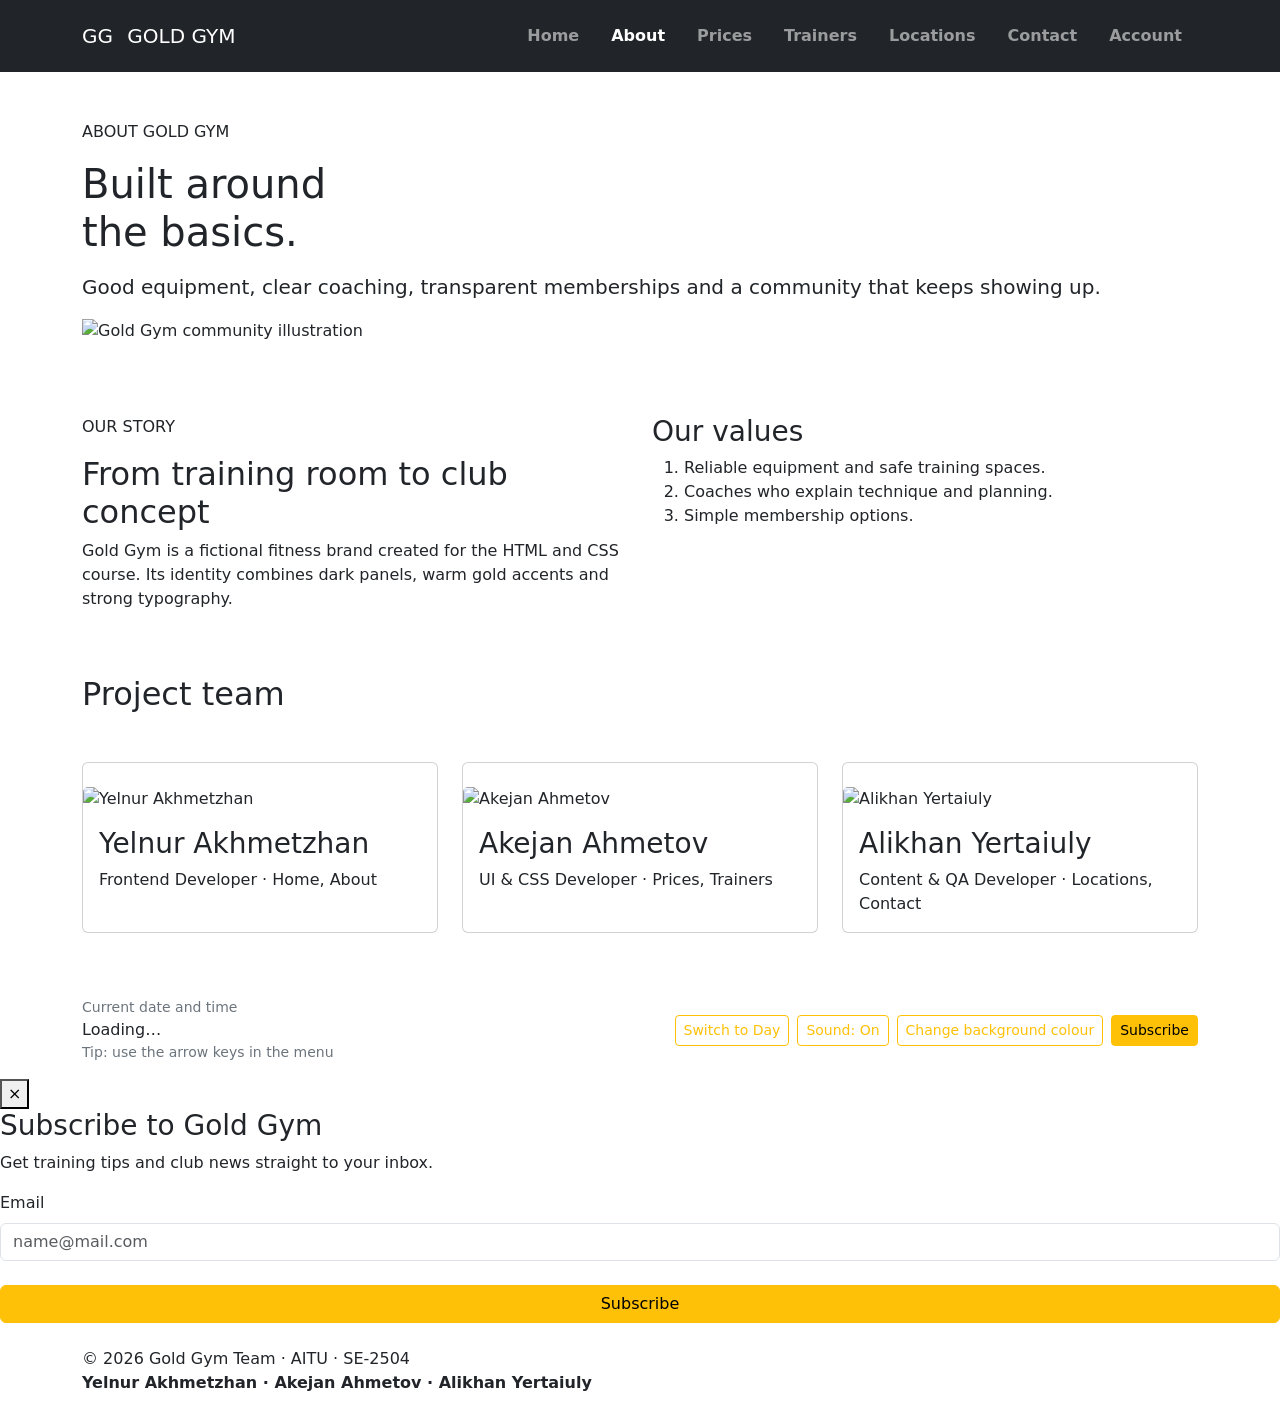
==== about.html @ 0111b14f "Initial Gold Gym website" ====
<!doctype html>
<html lang="en">
  <head>
    <!-- Team: Yelnur Akhmetzhan, Akejan Ahmetov, Alikhan Yertaiuly | SE-2504 -->
    <meta charset="UTF-8" />
    <meta name="viewport" content="width=device-width, initial-scale=1" />
    <meta name="description" content="Gold Gym student project" />
    <title>About | Gold Gym</title>
    <link
      href="https://cdn.jsdelivr.net/npm/bootstrap@5.3.3/dist/css/bootstrap.min.css"
      rel="stylesheet"
      integrity="sha384-QWTKZyjpPEjISv5WaRU9OFeRpok6YctnYmDr5pNlyT2bRjXh0JMhjY6hW+ALEwIH"
      crossorigin="anonymous"
    />
    <link rel="stylesheet" href="css/styles.css" />
  </head>
  <body>
    <header class="site-header sticky-top">
      <nav class="navbar navbar-expand-lg navbar-dark bg-dark py-3" aria-label="Primary navigation">
        <div class="container">
          <a class="navbar-brand logo" href="index.html">GG <span class="ms-2">GOLD GYM</span></a>
          <button
            class="navbar-toggler"
            type="button"
            data-bs-toggle="collapse"
            data-bs-target="#main-nav"
            aria-controls="main-nav"
            aria-expanded="false"
            aria-label="Toggle navigation"
          >
            <span class="navbar-toggler-icon"></span>
          </button>
          <div class="collapse navbar-collapse" id="main-nav">
            <ul class="navbar-nav ms-auto">
              <li class="nav-item"><a class="nav-link fw-bold px-lg-3" href="index.html">Home</a></li>
              <li class="nav-item">
                <a class="nav-link fw-bold px-lg-3 active" aria-current="page" href="about.html">About</a>
              </li>
              <li class="nav-item"><a class="nav-link fw-bold px-lg-3" href="prices.html">Prices</a></li>
              <li class="nav-item"><a class="nav-link fw-bold px-lg-3" href="trainers.html">Trainers</a></li>
              <li class="nav-item">
                <a class="nav-link fw-bold px-lg-3" href="locations.html">Locations</a>
              </li>
              <li class="nav-item"><a class="nav-link fw-bold px-lg-3" href="contact.html">Contact</a></li>
              <li class="nav-item"><a class="nav-link fw-bold px-lg-3" href="auth.html">Account</a></li>
            </ul>
          </div>
        </div>
      </nav>
    </header>
    <main>
      <section class="hero pt-5 pb-4">
        <div class="container">
          <p class="eyebrow">ABOUT GOLD GYM</p>
          <h1 class="mt-2 mb-3">Built around<br />the basics.</h1>
          <p class="lead">
            Good equipment, clear coaching, transparent memberships and a community that keeps showing up.
          </p>
          <img class="wide" src="images/community.svg" alt="Gold Gym community illustration" />
        </div>
      </section>
      <section class="container py-5">
        <div class="row g-4 align-items-start">
          <div class="col-md-6 col-lg-6">
            <p class="eyebrow">OUR STORY</p>
            <h2>From training room to club concept</h2>
            <p>
              Gold Gym is a fictional fitness brand created for the HTML and CSS course. Its identity combines
              dark panels, warm gold accents and strong typography.
            </p>
          </div>
          <div class="col-md-6 col-lg-6">
            <h3>Our values</h3>
            <ol>
              <li>Reliable equipment and safe training spaces.</li>
              <li>Coaches who explain technique and planning.</li>
              <li>Simple membership options.</li>
            </ol>
          </div>
        </div>
        <h2 class="mt-5">Project team</h2>
        <div class="row row-cols-1 row-cols-md-3 g-4 mt-lg-4">
          <div class="col">
            <article class="card gym-card h-100">
              <img src="images/yelnur.jpg" class="card-img-top round mt-4 mx-auto" alt="Yelnur Akhmetzhan" />
              <div class="card-body">
                <h3 class="card-title">Yelnur Akhmetzhan</h3>
                <p class="card-text">Frontend Developer · Home, About</p>
              </div>
            </article>
          </div>
          <div class="col">
            <article class="card gym-card h-100">
              <img src="images/akejan.jpg" class="card-img-top round mt-4 mx-auto" alt="Akejan Ahmetov" />
              <div class="card-body">
                <h3 class="card-title">Akejan Ahmetov</h3>
                <p class="card-text">UI & CSS Developer · Prices, Trainers</p>
              </div>
            </article>
          </div>
          <div class="col">
            <article class="card gym-card h-100">
              <img src="images/alikhan.jpg" class="card-img-top round mt-4 mx-auto" alt="Alikhan Yertaiuly" />
              <div class="card-body">
                <h3 class="card-title">Alikhan Yertaiuly</h3>
                <p class="card-text">Content & QA Developer · Locations, Contact</p>
              </div>
            </article>
          </div>
        </div>
      </section>
    </main>
    <section class="tools-bar py-3" aria-label="Page tools">
      <div class="container d-flex flex-wrap align-items-center justify-content-between gap-3">
        <div><span class="text-secondary small d-block">Current date and time</span><time id="datetime">Loading…</time><span class="text-secondary small d-block">Tip: use the arrow keys in the menu</span></div>
        <div class="d-flex flex-wrap gap-2">
          <button class="btn btn-outline-warning btn-sm" id="theme-btn" type="button" aria-pressed="false">Switch to Day</button>
          <button class="btn btn-outline-warning btn-sm" id="sound-btn" type="button" aria-pressed="true">Sound: On</button>
          <button class="btn btn-outline-warning btn-sm" id="bg-color-btn" type="button">Change background colour</button>
          <button class="btn btn-warning btn-sm" type="button" data-open-popup>Subscribe</button>
        </div>
      </div>
    </section>
    <div class="popup-overlay" id="subscribe-popup" aria-hidden="true" role="dialog" aria-modal="true" aria-labelledby="popup-title">
      <div class="popup-box">
        <button class="popup-close" type="button" aria-label="Close popup">&times;</button>
        <h2 class="h3" id="popup-title">Subscribe to Gold Gym</h2>
        <p>Get training tips and club news straight to your inbox.</p>
        <form novalidate>
          <label class="form-label" for="popup-email">Email</label>
          <input class="form-control" id="popup-email" type="text" placeholder="name@mail.com" />
          <p id="popup-status" class="mt-2 mb-0" role="status"></p>
          <button class="btn btn-warning w-100 mt-3" type="submit">Subscribe</button>
        </form>
      </div>
    </div>
    <footer class="py-4">
      <div class="container">
        © 2026 Gold Gym Team · AITU · SE-2504<br /><strong
          >Yelnur Akhmetzhan · Akejan Ahmetov · Alikhan Yertaiuly</strong
        >
      </div>
    </footer>
    <script
      src="https://cdn.jsdelivr.net/npm/bootstrap@5.3.3/dist/js/bootstrap.bundle.min.js"
      integrity="sha384-YvpcrYf0tY3lHB60NNkmXc5s9fDVZLESaAA55NDzOxhy9GkcIdslK1eN7N6jIeHz"
      crossorigin="anonymous"
    ></script>
    <script src="js/sound.js"></script>
    <script src="js/validation.js"></script>
    <script src="js/accordion.js"></script>
    <script src="js/popup.js"></script>
    <script src="js/background.js"></script>
    <script src="js/datetime.js"></script>
    <script src="js/theme.js"></script>
    <script src="js/keyboard-nav.js"></script>
    <script src="js/vendor/jquery-3.7.1.min.js"></script>
    <script src="js/jq-core.js"></script>
    <script src="js/jq-about.js"></script>
  </body>
</html>
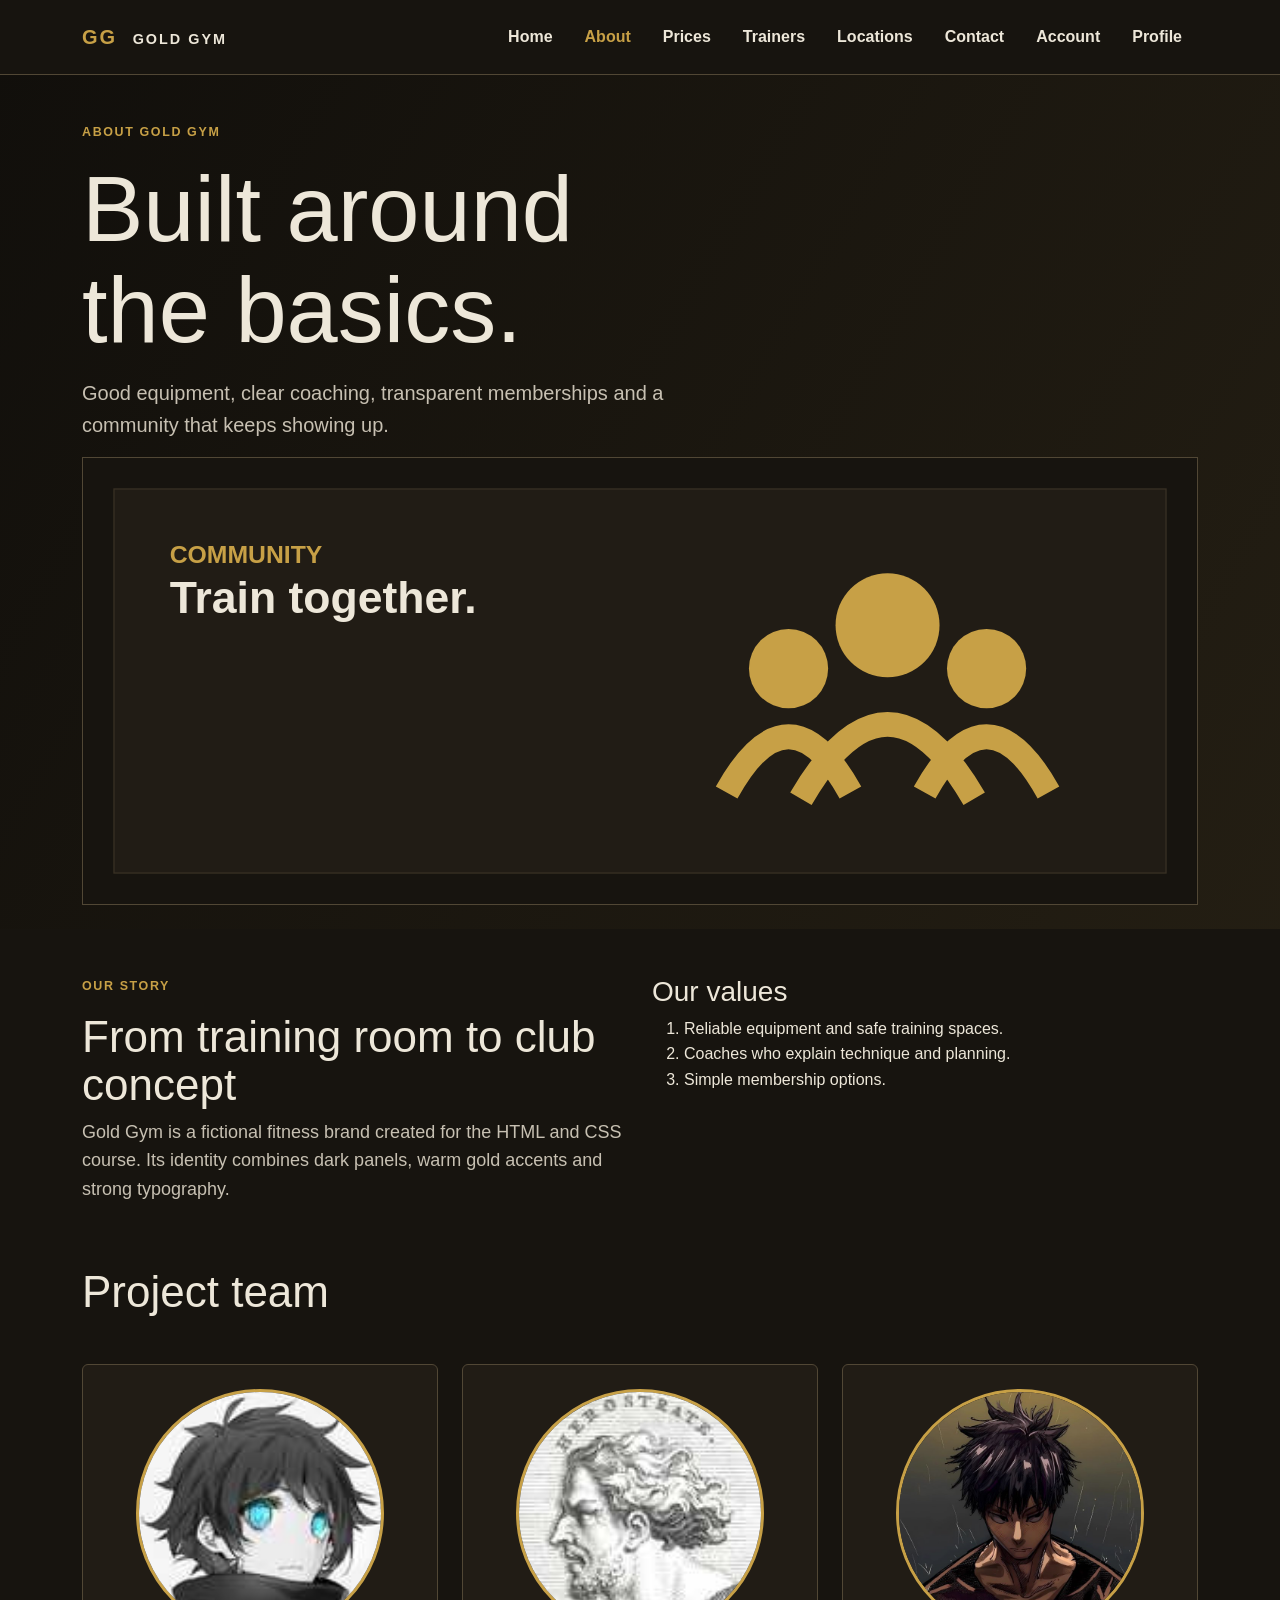
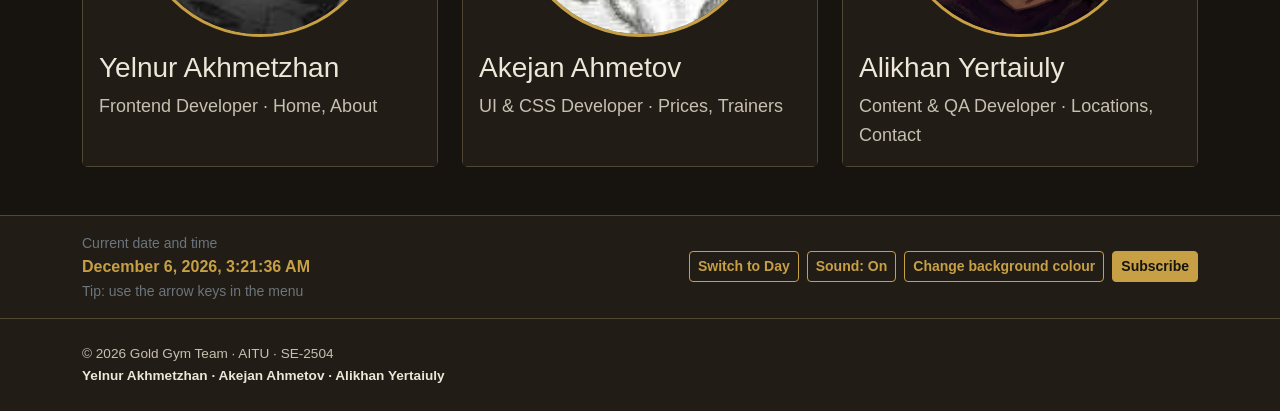
==== commit 166e363b: "Add profile link to navigation" ====
--- a/about.html
+++ b/about.html
@@ -43,6 +43,7 @@
               </li>
               <li class="nav-item"><a class="nav-link fw-bold px-lg-3" href="contact.html">Contact</a></li>
               <li class="nav-item"><a class="nav-link fw-bold px-lg-3" href="auth.html">Account</a></li>
+              <li class="nav-item"><a class="nav-link fw-bold px-lg-3" href="profile.html">Profile</a></li>
             </ul>
           </div>
         </div>
@@ -159,4 +160,3 @@
     <script src="js/jq-about.js"></script>
   </body>
 </html>
-
--- a/css/styles.css
+++ b/css/styles.css
@@ -0,0 +1,902 @@
+/* Gold Gym - Midterm. Bootstrap is themed through its own CSS variables; spacing uses Bootstrap utilities, only the pure-CSS card group (Task 2) keeps its own spacing. */
+:root {
+  --bs-dark-rgb: 23, 20, 15;
+  --bs-link-color-rgb: 237, 231, 217;
+  --bs-link-hover-color-rgb: 199, 160, 70;
+  --bg: #17140f;
+  --panel: #211c15;
+  --gold: #c7a046;
+  --cream: #ede7d9;
+  --muted: #c7c0b2;
+  --line: #514735;
+}
+body {
+  background: var(--bg);
+  color: var(--cream);
+  font-family: Arial, Helvetica, sans-serif;
+  line-height: 1.6;
+}
+h1,
+h2,
+h3,
+.h3 {
+  line-height: 1.1;
+}
+h1 {
+  font-size: 3rem;
+}
+h2 {
+  font-size: 1.75rem;
+}
+h3,
+.h3 {
+  font-size: 1.35rem;
+}
+p {
+  color: var(--muted);
+  font-size: 1rem;
+}
+.site-header {
+  background: #17140ff2;
+  border-bottom: 1px solid var(--line);
+}
+.logo {
+  color: var(--gold);
+  font-weight: 900;
+  letter-spacing: 2px;
+}
+.logo span {
+  color: var(--cream);
+  font-size: 0.9rem;
+}
+.navbar .nav-link {
+  color: var(--cream);
+}
+.navbar .nav-link.active,
+.navbar .nav-link:hover {
+  color: var(--gold);
+}
+.hero {
+  background: linear-gradient(120deg, #17140f, #241e14);
+}
+.eyebrow {
+  color: var(--gold);
+  font-size: 0.78rem;
+  font-weight: 800;
+  letter-spacing: 0.13em;
+}
+.lead {
+  max-width: 42rem;
+}
+.wide {
+  width: 100%;
+  border: 1px solid var(--line);
+  display: block;
+}
+.stats {
+  border-left: 1px solid var(--line);
+}
+.stats b {
+  display: block;
+  color: var(--gold);
+  font-size: 2.25rem;
+}
+.stats em {
+  display: block;
+  color: var(--muted);
+  font-size: 0.72rem;
+  font-style: normal;
+  letter-spacing: 0.1em;
+  text-transform: uppercase;
+}
+.btn-warning {
+  --bs-btn-bg: #c7a046;
+  --bs-btn-border-color: #c7a046;
+  --bs-btn-color: #17140f;
+  --bs-btn-hover-bg: #dfbd6b;
+  --bs-btn-hover-border-color: #dfbd6b;
+  --bs-btn-hover-color: #17140f;
+  --bs-btn-active-bg: #dfbd6b;
+  --bs-btn-active-border-color: #dfbd6b;
+  --bs-btn-active-color: #17140f;
+  font-weight: 800;
+}
+.btn-outline-warning {
+  --bs-btn-color: #c7a046;
+  --bs-btn-border-color: #c7a046;
+  --bs-btn-hover-bg: #c7a046;
+  --bs-btn-hover-border-color: #c7a046;
+  --bs-btn-hover-color: #17140f;
+  --bs-btn-active-bg: #c7a046;
+  --bs-btn-active-border-color: #c7a046;
+  --bs-btn-active-color: #17140f;
+  font-weight: 800;
+}
+.responsive-card-group {
+  display: grid;
+  grid-template-columns: 1fr;
+  gap: 1.4rem;
+  margin-top: 2rem;
+}
+.responsive-card-group article,
+.gym-card,
+.location-panel,
+.contact-form {
+  background: var(--panel);
+  border: 1px solid var(--line);
+}
+.responsive-card-group article {
+  padding: 1.5rem;
+  display: flex;
+  flex-direction: column;
+}
+.responsive-card-group img {
+  width: 100%;
+  margin-bottom: 1rem;
+}
+.gym-card {
+  color: var(--cream);
+}
+.gym-card .card-body {
+  background: var(--panel);
+}
+.gym-card .card-text {
+  color: var(--muted);
+}
+.round {
+  aspect-ratio: 1;
+  object-fit: cover;
+  border-radius: 50%;
+  border: 3px solid var(--gold);
+  width: 70%;
+}
+.table-dark {
+  --bs-table-bg: var(--panel);
+  --bs-table-border-color: var(--line);
+  --bs-table-color: var(--cream);
+}
+.table th {
+  color: var(--gold);
+}
+.carousel {
+  border: 1px solid var(--line);
+  background: var(--panel);
+}
+.carousel-image {
+  height: min(60vw, 520px);
+  object-fit: contain;
+  background: var(--bg);
+}
+.contact-form .form-control,
+.contact-form .form-select,
+.contact-form .input-group-text {
+  background: #17140f;
+  border-color: var(--line);
+  color: var(--cream);
+}
+.contact-form .form-control:focus,
+.contact-form .form-select:focus {
+  border-color: var(--gold);
+  box-shadow: 0 0 0 0.2rem rgba(199, 160, 70, 0.25);
+}
+footer {
+  background: var(--panel);
+  border-top: 1px solid var(--line);
+  color: var(--muted);
+  font-size: 0.85rem;
+}
+footer strong {
+  color: var(--cream);
+}
+@media (min-width: 576px) {
+  h1 {
+    font-size: 4rem;
+  }
+  h2 {
+    font-size: 2.25rem;
+  }
+  h3,
+  .h3 {
+    font-size: 1.5rem;
+  }
+  p {
+    font-size: 1.05rem;
+  }
+  .responsive-card-group {
+    grid-template-columns: repeat(2, minmax(0, 1fr));
+  }
+}
+@media (min-width: 992px) {
+  h1 {
+    font-size: 5.75rem;
+  }
+  h2 {
+    font-size: 2.75rem;
+  }
+  h3,
+  .h3 {
+    font-size: 1.75rem;
+  }
+  p {
+    font-size: 1.125rem;
+  }
+  .responsive-card-group {
+    grid-template-columns: repeat(3, minmax(0, 1fr));
+  }
+}
+@media (max-width: 991.98px) {
+  .stats {
+    border-left: 0;
+    border-top: 1px solid var(--line);
+  }
+}
+
+/* ===== Assignment 4: JavaScript components ===== */
+body {
+  transition: background-color 0.6s ease;
+}
+.hero {
+  background: linear-gradient(120deg, rgba(0, 0, 0, 0.25), rgba(199, 160, 70, 0.07));
+}
+/* tools bar (Task 3, 4, 5) */
+.tools-bar {
+  background: var(--panel);
+  border-top: 1px solid var(--line);
+}
+.tools-bar time {
+  color: var(--gold);
+  font-weight: 700;
+  font-variant-numeric: tabular-nums;
+}
+/* Task 1: validation messages */
+.contact-form .invalid-feedback,
+.contact-form .error-text {
+  display: block;
+  min-height: 1.25rem;
+  color: #ff8a80;
+  font-size: 0.85rem;
+}
+.error-text {
+  min-height: 1.25rem;
+  color: #ff8a80;
+  font-size: 0.85rem;
+}
+.contact-form .form-control.is-invalid,
+.contact-form .form-check-input.is-invalid {
+  border-color: #ff8a80;
+}
+.contact-form .form-control.is-valid {
+  border-color: #63c174;
+}
+/* Task 2: accordion */
+.accordion-item-gg {
+  background: var(--panel);
+  border: 1px solid var(--line);
+  margin-bottom: 0.75rem;
+}
+.accordion-question {
+  width: 100%;
+  display: flex;
+  justify-content: space-between;
+  align-items: center;
+  gap: 1rem;
+  padding: 1rem 1.25rem;
+  background: transparent;
+  border: 0;
+  color: var(--cream);
+  font-size: 1.1rem;
+  font-weight: 700;
+  text-align: left;
+}
+.accordion-question:hover,
+.accordion-item-gg.open .accordion-question {
+  color: var(--gold);
+}
+.accordion-question .icon {
+  font-size: 1.5rem;
+  line-height: 1;
+  transition: transform 0.35s ease;
+}
+.accordion-item-gg.open .icon {
+  transform: rotate(45deg);
+}
+.accordion-answer {
+  max-height: 0;
+  overflow: hidden;
+  transition: max-height 0.4s ease;
+}
+.accordion-answer p {
+  margin: 0;
+  padding: 0 1.25rem 1.1rem;
+}
+/* Task 3: popup */
+.popup-overlay {
+  position: fixed;
+  inset: 0;
+  z-index: 2000;
+  display: flex;
+  align-items: center;
+  justify-content: center;
+  padding: 1rem;
+  background: rgba(0, 0, 0, 0.75);
+  opacity: 0;
+  visibility: hidden;
+  transition: opacity 0.25s ease, visibility 0.25s;
+}
+.popup-overlay.show {
+  opacity: 1;
+  visibility: visible;
+}
+.popup-box {
+  position: relative;
+  width: 100%;
+  max-width: 440px;
+  padding: 2rem;
+  background: var(--panel);
+  border: 1px solid var(--gold);
+  transform: translateY(20px);
+  transition: transform 0.25s ease;
+}
+.popup-overlay.show .popup-box {
+  transform: translateY(0);
+}
+.popup-close {
+  position: absolute;
+  top: 0.5rem;
+  right: 0.75rem;
+  background: none;
+  border: 0;
+  color: var(--cream);
+  font-size: 2rem;
+  line-height: 1;
+}
+.popup-close:hover {
+  color: var(--gold);
+}
+.popup-box .form-control {
+  background: #17140f;
+  border-color: var(--line);
+  color: var(--cream);
+}
+body.popup-open {
+  overflow: hidden;
+}
+
+/* ===== Assignment 5: interactive components ===== */
+
+/* ----- Day theme: only the CSS variables change ----- */
+body.theme-day {
+  --bg: #f7f2e6;
+  --panel: #fffaf0;
+  --gold: #8a6a1c;
+  --cream: #2a2418;
+  --muted: #554d3c;
+  --line: #d6c9aa;
+  --bs-link-color-rgb: 138, 106, 28;
+  --bs-link-hover-color-rgb: 90, 68, 10;
+  background-color: var(--bg) !important; /* wins over the colour set by background.js */
+}
+body.theme-day .site-header {
+  background: #17140ff2;
+}
+body.theme-day .logo,
+body.theme-day .navbar .nav-link.active,
+body.theme-day .navbar .nav-link:hover {
+  color: #c7a046;
+}
+body.theme-day .logo span,
+body.theme-day .navbar .nav-link {
+  color: #ede7d9;
+}
+body.theme-day .hero {
+  background: linear-gradient(120deg, #fffaf0, #efe4c7);
+}
+body.theme-day .contact-form .form-control,
+body.theme-day .contact-form .form-select,
+body.theme-day .contact-form .input-group-text,
+body.theme-day .popup-box .form-control,
+body.theme-day .panel-box .form-control,
+body.theme-day .panel-box .form-select {
+  background: #ffffff;
+  color: var(--cream);
+}
+body.theme-day .table-dark {
+  --bs-table-bg: var(--panel);
+  --bs-table-color: var(--cream);
+}
+body.theme-day .text-secondary {
+  color: #5b5444 !important;
+}
+body.theme-day .btn-outline-warning {
+  --bs-btn-color: #6e5314;
+  --bs-btn-border-color: #8a6a1c;
+}
+body.theme-day .btn-outline-warning:hover,
+body.theme-day .btn-outline-warning.active {
+  --bs-btn-hover-color: #17140f;
+}
+body.theme-day .btn-outline-light {
+  --bs-btn-color: #2a2418;
+  --bs-btn-border-color: #2a2418;
+  --bs-btn-hover-bg: #2a2418;
+  --bs-btn-hover-color: #fffaf0;
+}
+body.theme-day .form-check-input:not(:checked) {
+  background-color: #fff;
+  border-color: #8a6a1c;
+}
+.navbar .nav-link:focus-visible,
+.star:focus-visible,
+.btn:focus-visible {
+  outline: 2px solid #c7a046;
+  outline-offset: 2px;
+}
+.site-header,
+.tools-bar,
+footer,
+.gym-card,
+.panel-box,
+.accordion-item-gg,
+.popup-box {
+  transition: background-color 0.5s ease, border-color 0.5s ease, color 0.5s ease;
+}
+
+/* ----- shared panel ----- */
+.panel-box {
+  background: var(--panel);
+  border: 1px solid var(--line);
+  padding: 1.5rem;
+  height: 100%;
+}
+.panel-box .form-control,
+.panel-box .form-select {
+  background: #17140f;
+  border-color: var(--line);
+  color: var(--cream);
+}
+.panel-box .form-control:focus,
+.panel-box .form-select:focus {
+  border-color: var(--gold);
+  box-shadow: 0 0 0 0.2rem rgba(199, 160, 70, 0.25);
+}
+.interactive-form .form-control {
+  max-width: 22rem;
+  background: var(--panel);
+  border-color: var(--line);
+  color: var(--cream);
+}
+
+/* ----- greeting ----- */
+#greeting.flash {
+  animation: flash-in 0.7s ease;
+}
+@keyframes flash-in {
+  0% {
+    opacity: 0;
+    transform: translateY(14px);
+    color: #c7a046;
+  }
+  100% {
+    opacity: 1;
+    transform: translateY(0);
+  }
+}
+
+/* ----- workout planner ----- */
+.progress-gg {
+  height: 0.9rem;
+  background: rgba(127, 127, 127, 0.25);
+  border-radius: 0;
+}
+.progress-gg .progress-bar {
+  width: 0;
+  background: #c7a046;
+  transition: width 0.5s ease, background-color 0.5s ease;
+}
+.progress-gg .progress-bar.complete {
+  background: #63c174;
+}
+.exercise-list {
+  list-style: none;
+  padding: 0;
+  margin: 0;
+}
+.exercise-item {
+  display: flex;
+  align-items: center;
+  gap: 0.9rem;
+  padding: 0.8rem 0.9rem;
+  margin-bottom: 0.5rem;
+  border: 1px solid var(--line);
+  animation: slide-up 0.45s ease both;
+  transition: background-color 0.3s ease, opacity 0.3s ease, transform 0.3s ease;
+}
+.exercise-item input {
+  width: 1.4rem;
+  height: 1.4rem;
+  flex: none;
+  margin: 0;
+  cursor: pointer;
+}
+.exercise-item label {
+  flex: 1;
+  cursor: pointer;
+}
+.exercise-item strong,
+.exercise-item span {
+  display: block;
+}
+.exercise-item span {
+  color: var(--muted);
+  font-size: 0.9rem;
+}
+.exercise-item.done {
+  background: rgba(99, 193, 116, 0.14);
+  opacity: 0.75;
+  transform: translateX(6px);
+}
+.exercise-item.done strong {
+  text-decoration: line-through;
+}
+@keyframes slide-up {
+  from {
+    opacity: 0;
+    transform: translateY(12px);
+  }
+  to {
+    opacity: 1;
+    transform: translateY(0);
+  }
+}
+
+/* ----- BMI ----- */
+.bmi-value {
+  color: var(--gold);
+  font-size: 3rem;
+  font-weight: 800;
+  line-height: 1;
+}
+.bmi-bar {
+  position: relative;
+  height: 0.8rem;
+  background: linear-gradient(90deg, #5aa9e6 0%, #63c174 28%, #e0b341 60%, #e5604d 100%);
+}
+.bmi-marker {
+  position: absolute;
+  top: -0.35rem;
+  left: 0;
+  width: 0.25rem;
+  height: 1.5rem;
+  background: var(--cream);
+  border: 1px solid var(--bg);
+  opacity: 0;
+  transform: translateX(-50%);
+  transition: left 0.8s cubic-bezier(0.3, 1.4, 0.5, 1), opacity 0.3s ease;
+}
+
+/* ----- trainers ----- */
+.trainer-col.pop-in {
+  animation: pop-in 0.45s ease both;
+}
+@keyframes pop-in {
+  from {
+    opacity: 0;
+    transform: scale(0.92);
+  }
+  to {
+    opacity: 1;
+    transform: scale(1);
+  }
+}
+.rating {
+  display: flex;
+  gap: 0.2rem;
+}
+.star {
+  background: none;
+  border: 0;
+  padding: 0;
+  font-size: 2rem;
+  line-height: 1;
+  color: #8d8472;
+  cursor: pointer;
+  transition: color 0.2s ease, transform 0.2s ease;
+}
+.star.hover {
+  color: #e8c978;
+  transform: scale(1.12);
+}
+.star.active {
+  color: #f2b705;
+}
+body.theme-day .star {
+  color: #b5ab94;
+}
+body.theme-day .star.active {
+  color: #d99a00;
+}
+.star.bounce {
+  animation: star-bounce 0.5s ease;
+}
+@keyframes star-bounce {
+  0% {
+    transform: scale(1);
+  }
+  40% {
+    transform: scale(1.6) rotate(18deg);
+  }
+  100% {
+    transform: scale(1);
+  }
+}
+
+/* ----- multi-step membership form ----- */
+.join-form {
+  max-width: 46rem;
+}
+.step-dots {
+  display: flex;
+  justify-content: space-between;
+  list-style: none;
+  padding: 0;
+  margin: 0 0 0.75rem;
+  font-size: 0.85rem;
+  font-weight: 700;
+  color: var(--muted);
+}
+.step-dots li.current {
+  color: var(--gold);
+}
+.step-dots li.done {
+  color: #63c174;
+}
+.step-bar {
+  height: 0.4rem;
+  background: rgba(127, 127, 127, 0.25);
+  margin-bottom: 1.5rem;
+}
+.step-bar div {
+  height: 100%;
+  width: 25%;
+  background: #c7a046;
+  transition: width 0.4s ease;
+}
+.join-step {
+  border: 0;
+  padding: 0;
+  margin: 0 0 1rem;
+  min-width: 0;
+}
+.join-step.slide-in {
+  animation: slide-in 0.4s ease;
+}
+@keyframes slide-in {
+  from {
+    opacity: 0;
+    transform: translateX(24px);
+  }
+  to {
+    opacity: 1;
+    transform: translateX(0);
+  }
+}
+.plan-options {
+  display: grid;
+  gap: 0.6rem;
+}
+.plan-option {
+  display: flex;
+  gap: 0.8rem;
+  align-items: flex-start;
+  padding: 0.9rem 1rem;
+  border: 1px solid var(--line);
+  cursor: pointer;
+  transition: border-color 0.2s ease, transform 0.2s ease;
+}
+.plan-option:hover,
+.plan-option:has(input:checked) {
+  border-color: #c7a046;
+  transform: translateX(4px);
+}
+.plan-option input {
+  margin-top: 0.35rem;
+  accent-color: #c7a046;
+}
+.plan-option small {
+  display: block;
+  color: var(--muted);
+}
+.join-summary {
+  display: grid;
+  grid-template-columns: max-content 1fr;
+  gap: 0.4rem 1.5rem;
+  margin: 0;
+}
+.join-summary dt {
+  color: var(--gold);
+}
+.join-summary dd {
+  margin: 0;
+  overflow-wrap: anywhere;
+}
+.live-price {
+  color: var(--gold);
+  font-weight: 800;
+}
+@media (prefers-reduced-motion: reduce) {
+  *,
+  *::before,
+  *::after {
+    animation-duration: 0.01ms !important;
+    transition-duration: 0.01ms !important;
+  }
+}
+
+/* gold form controls */
+.form-check-input:checked {
+  background-color: #c7a046;
+  border-color: #c7a046;
+}
+.form-check-input:focus {
+  border-color: #c7a046;
+  box-shadow: 0 0 0 0.2rem rgba(199, 160, 70, 0.25);
+}
+#step-error {
+  color: #ff8a80;
+  min-height: 1.5rem;
+}
+body.theme-day #step-error {
+  color: #b3261e;
+}
+
+/* ===== Assignment 6: jQuery features ===== */
+
+/* Task 1: reading progress bar and back-to-top button */
+#read-progress {
+  position: fixed;
+  top: 0;
+  left: 0;
+  width: 0;
+  height: 3px;
+  background: #c7a046;
+  z-index: 2000;
+  pointer-events: none;
+}
+#to-top {
+  position: fixed;
+  right: 1.25rem;
+  bottom: 1.25rem;
+  width: 2.75rem;
+  height: 2.75rem;
+  border: 0;
+  border-radius: 50%;
+  background: #c7a046;
+  color: #17140f;
+  font-size: 1.4rem;
+  font-weight: 700;
+  line-height: 1;
+  cursor: pointer;
+  z-index: 1500;
+  box-shadow: 0 4px 14px rgba(0, 0, 0, 0.35);
+}
+#to-top:hover,
+#to-top:focus-visible {
+  background: #e0b85a;
+  outline: 3px solid rgba(199, 160, 70, 0.45);
+  outline-offset: 2px;
+}
+
+/* Task 2: toast notifications */
+#toast-box {
+  position: fixed;
+  left: 1.25rem;
+  bottom: 1.25rem;
+  display: flex;
+  flex-direction: column;
+  gap: 0.5rem;
+  max-width: min(22rem, calc(100vw - 2.5rem));
+  z-index: 1600;
+  pointer-events: none;
+}
+.gg-toast {
+  padding: 0.7rem 1rem;
+  border-radius: 0.5rem;
+  border: 1px solid var(--gold);
+  background: var(--panel);
+  color: var(--cream);
+  font-size: 0.95rem;
+  box-shadow: 0 6px 18px rgba(0, 0, 0, 0.35);
+}
+
+/* Task 3: counters keep their width while the numbers change */
+.stats .count {
+  font-variant-numeric: tabular-nums;
+}
+
+/* Task 4: coach search */
+.coach-search {
+  max-width: 34rem;
+}
+.is-search-hidden {
+  display: none !important;
+}
+.trainer-col mark {
+  background: #c7a046;
+  color: #17140f;
+  padding: 0 0.15em;
+  border-radius: 0.2em;
+}
+#no-coaches {
+  color: var(--gold);
+  font-weight: 700;
+}
+.coach-search .form-control {
+  background: #17140f;
+  border-color: var(--line);
+  color: var(--cream);
+}
+.coach-search .form-control:focus {
+  border-color: var(--gold);
+  box-shadow: 0 0 0 0.2rem rgba(199, 160, 70, 0.25);
+}
+.coach-search .form-control::placeholder {
+  color: var(--muted);
+  opacity: 0.8;
+}
+body.theme-day .coach-search .form-control {
+  background: #ffffff;
+  color: var(--cream);
+}
+
+/* Task 5: coach details */
+.trainer-more {
+  margin: 0 0 0.75rem;
+  padding: 0.75rem 1rem;
+  border-left: 3px solid var(--gold);
+  background: rgba(199, 160, 70, 0.08);
+  font-size: 0.92rem;
+  color: var(--muted);
+}
+.trainer-more strong {
+  color: var(--gold);
+}
+
+/* Tasks 6-7: price switch and clickable plan rows */
+.plan-row {
+  cursor: pointer;
+}
+.plan-row.row-hover > * {
+  background-color: rgba(199, 160, 70, 0.14) !important;
+}
+.plan-row.row-selected > * {
+  box-shadow: inset 0 2px 0 #c7a046, inset 0 -2px 0 #c7a046;
+  background-color: rgba(199, 160, 70, 0.22) !important;
+}
+.plan-row:focus-visible {
+  outline: 3px solid rgba(199, 160, 70, 0.7);
+  outline-offset: -3px;
+}
+.price-cell {
+  font-variant-numeric: tabular-nums;
+}
+
+/* Task 9: contact form helpers */
+.char-counter {
+  margin-top: 0.25rem;
+  font-size: 0.85rem;
+  color: var(--muted);
+  text-align: right;
+}
+.char-counter.near-limit {
+  color: #e0b85a;
+}
+.char-counter.at-limit {
+  color: #ff8a80;
+  font-weight: 700;
+}
+body.theme-day .char-counter.near-limit {
+  color: #7a5a00;
+}
+body.theme-day .char-counter.at-limit {
+  color: #b3261e;
+}
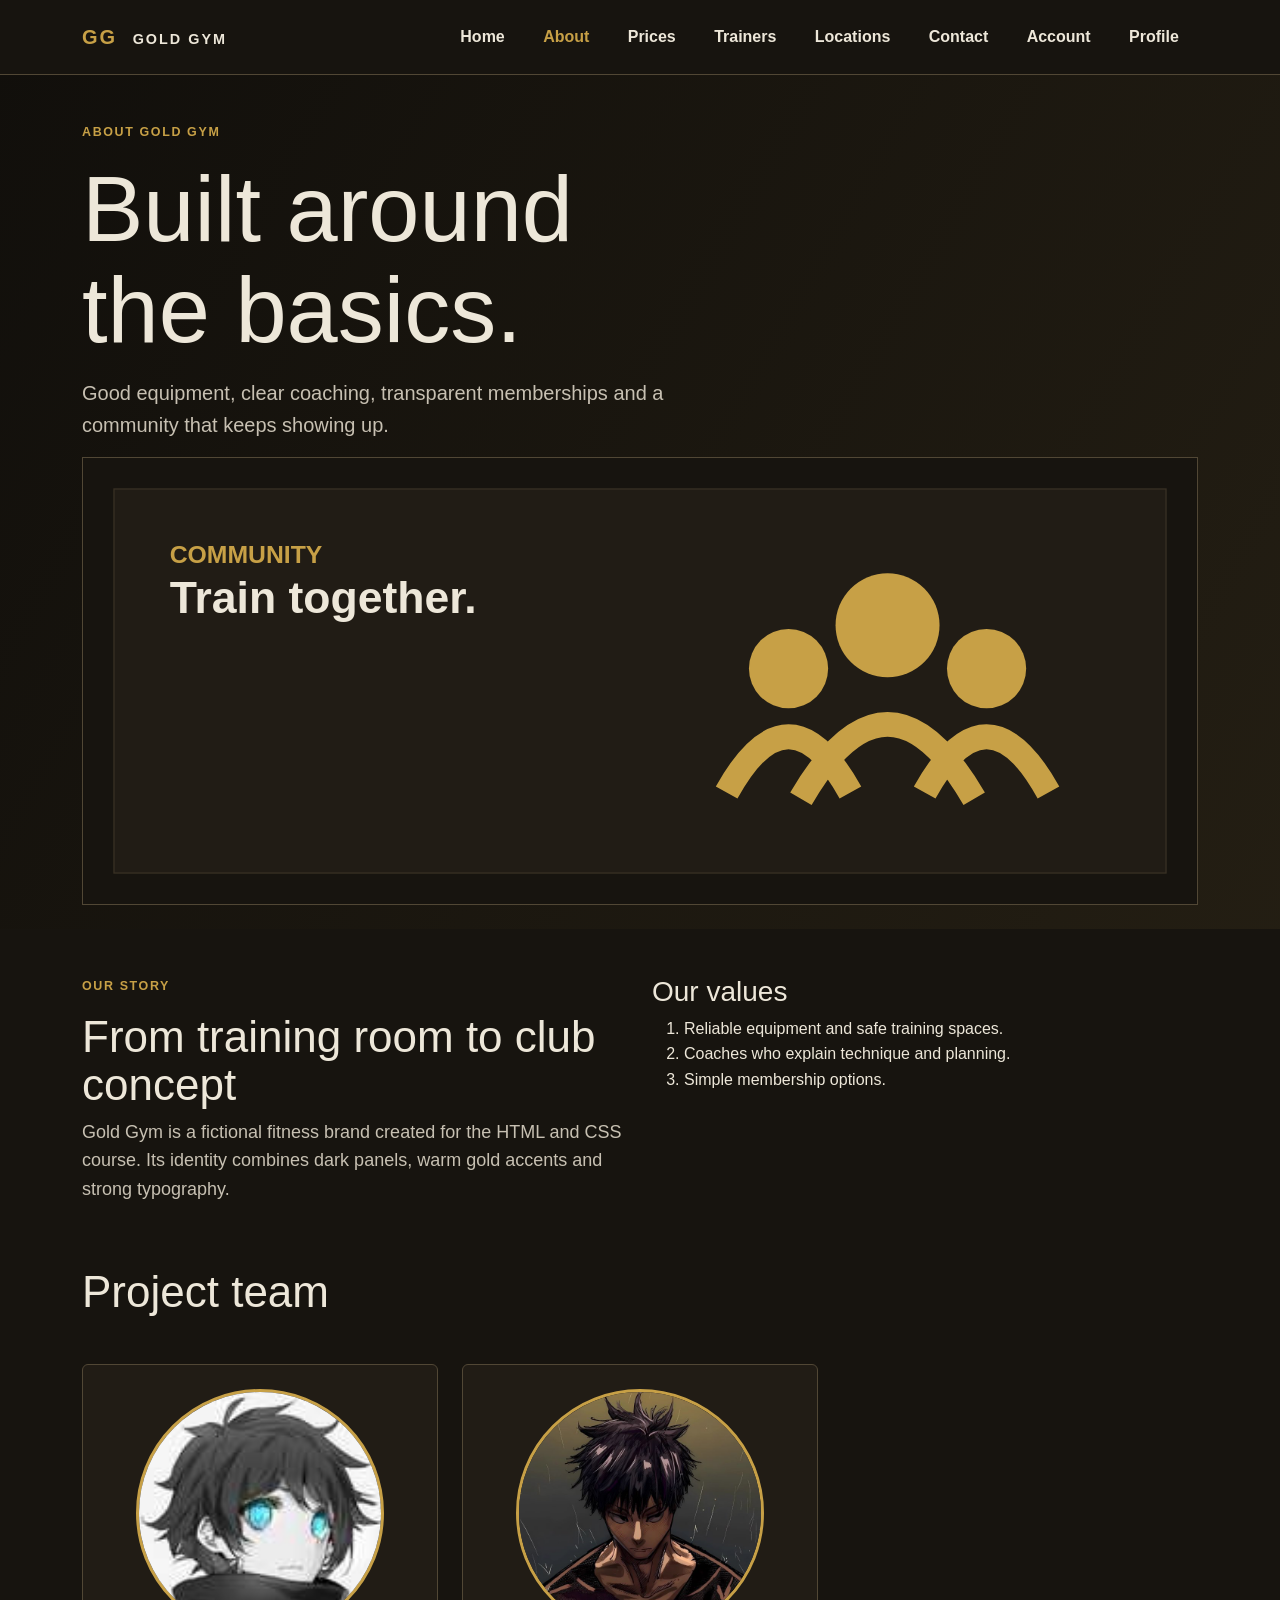
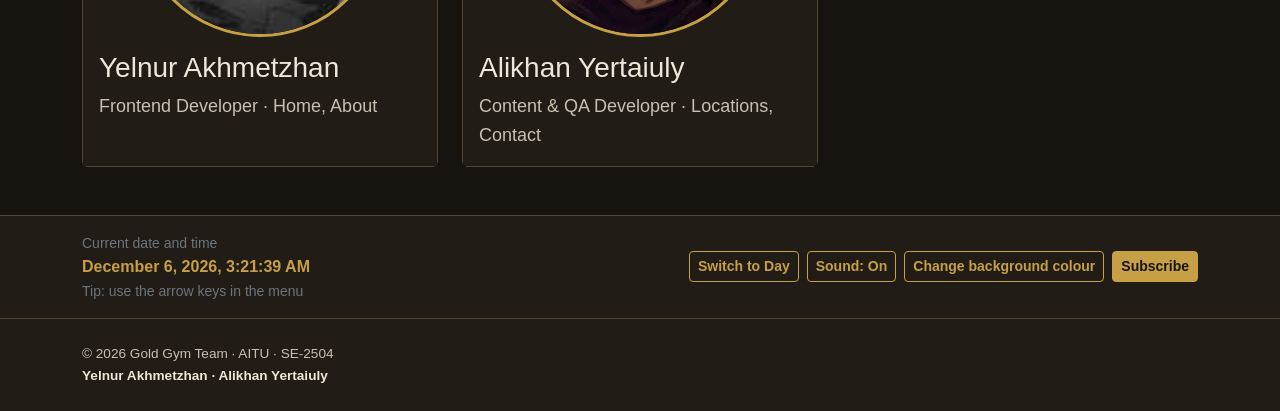
==== commit cf68d47d: "Remove inactive team member from project" ====
--- a/about.html
+++ b/about.html
@@ -1,7 +1,7 @@
 <!doctype html>
 <html lang="en">
   <head>
-    <!-- Team: Yelnur Akhmetzhan, Akejan Ahmetov, Alikhan Yertaiuly | SE-2504 -->
+    <!-- Team: Yelnur Akhmetzhan and Alikhan Yertaiuly | SE-2504 -->
     <meta charset="UTF-8" />
     <meta name="viewport" content="width=device-width, initial-scale=1" />
     <meta name="description" content="Gold Gym student project" />
@@ -92,15 +92,6 @@
           </div>
           <div class="col">
             <article class="card gym-card h-100">
-              <img src="images/akejan.jpg" class="card-img-top round mt-4 mx-auto" alt="Akejan Ahmetov" />
-              <div class="card-body">
-                <h3 class="card-title">Akejan Ahmetov</h3>
-                <p class="card-text">UI & CSS Developer · Prices, Trainers</p>
-              </div>
-            </article>
-          </div>
-          <div class="col">
-            <article class="card gym-card h-100">
               <img src="images/alikhan.jpg" class="card-img-top round mt-4 mx-auto" alt="Alikhan Yertaiuly" />
               <div class="card-body">
                 <h3 class="card-title">Alikhan Yertaiuly</h3>
@@ -138,7 +129,7 @@
     <footer class="py-4">
       <div class="container">
         © 2026 Gold Gym Team · AITU · SE-2504<br /><strong
-          >Yelnur Akhmetzhan · Akejan Ahmetov · Alikhan Yertaiuly</strong
+          >Yelnur Akhmetzhan · Alikhan Yertaiuly</strong
         >
       </div>
     </footer>
@@ -160,3 +151,4 @@
     <script src="js/jq-about.js"></script>
   </body>
 </html>
+
--- a/css/styles.css
+++ b/css/styles.css
@@ -51,6 +51,7 @@
 }
 .navbar .nav-link {
   color: var(--cream);
+  margin-inline: 0.2rem;
 }
 .navbar .nav-link.active,
 .navbar .nav-link:hover {
@@ -447,6 +448,62 @@
   border: 1px solid var(--line);
   padding: 1.5rem;
   height: 100%;
+}
+.profile-card {
+  padding: clamp(1.5rem, 4vw, 2.5rem);
+}
+.profile-avatar {
+  display: grid;
+  place-items: center;
+  width: 5.5rem;
+  height: 5.5rem;
+  flex: 0 0 5.5rem;
+  border: 2px solid var(--gold);
+  border-radius: 50%;
+  background: rgba(199, 160, 70, 0.14);
+  color: var(--gold);
+  font-size: 1.7rem;
+  font-weight: 900;
+  letter-spacing: 0.08em;
+}
+.profile-card hr {
+  border-color: var(--line);
+  opacity: 1;
+}
+.profile-details span,
+.profile-details strong {
+  display: block;
+}
+.profile-details span {
+  color: var(--muted);
+  font-size: 0.78rem;
+  letter-spacing: 0.08em;
+  text-transform: uppercase;
+}
+.profile-details strong {
+  color: var(--cream);
+  margin-top: 0.25rem;
+}
+.status-dot::before {
+  content: "";
+  display: inline-block;
+  width: 0.55rem;
+  height: 0.55rem;
+  margin-right: 0.35rem;
+  border-radius: 50%;
+  background: #63c174;
+}
+.profile-side {
+  display: flex;
+  flex-direction: column;
+  justify-content: center;
+}
+.profile-side a {
+  color: var(--gold);
+  font-weight: 800;
+}
+.profile-side a:hover {
+  color: var(--cream);
 }
 .panel-box .form-control,
 .panel-box .form-select {
@@ -900,3 +957,4 @@
 body.theme-day .char-counter.at-limit {
   color: #b3261e;
 }
+
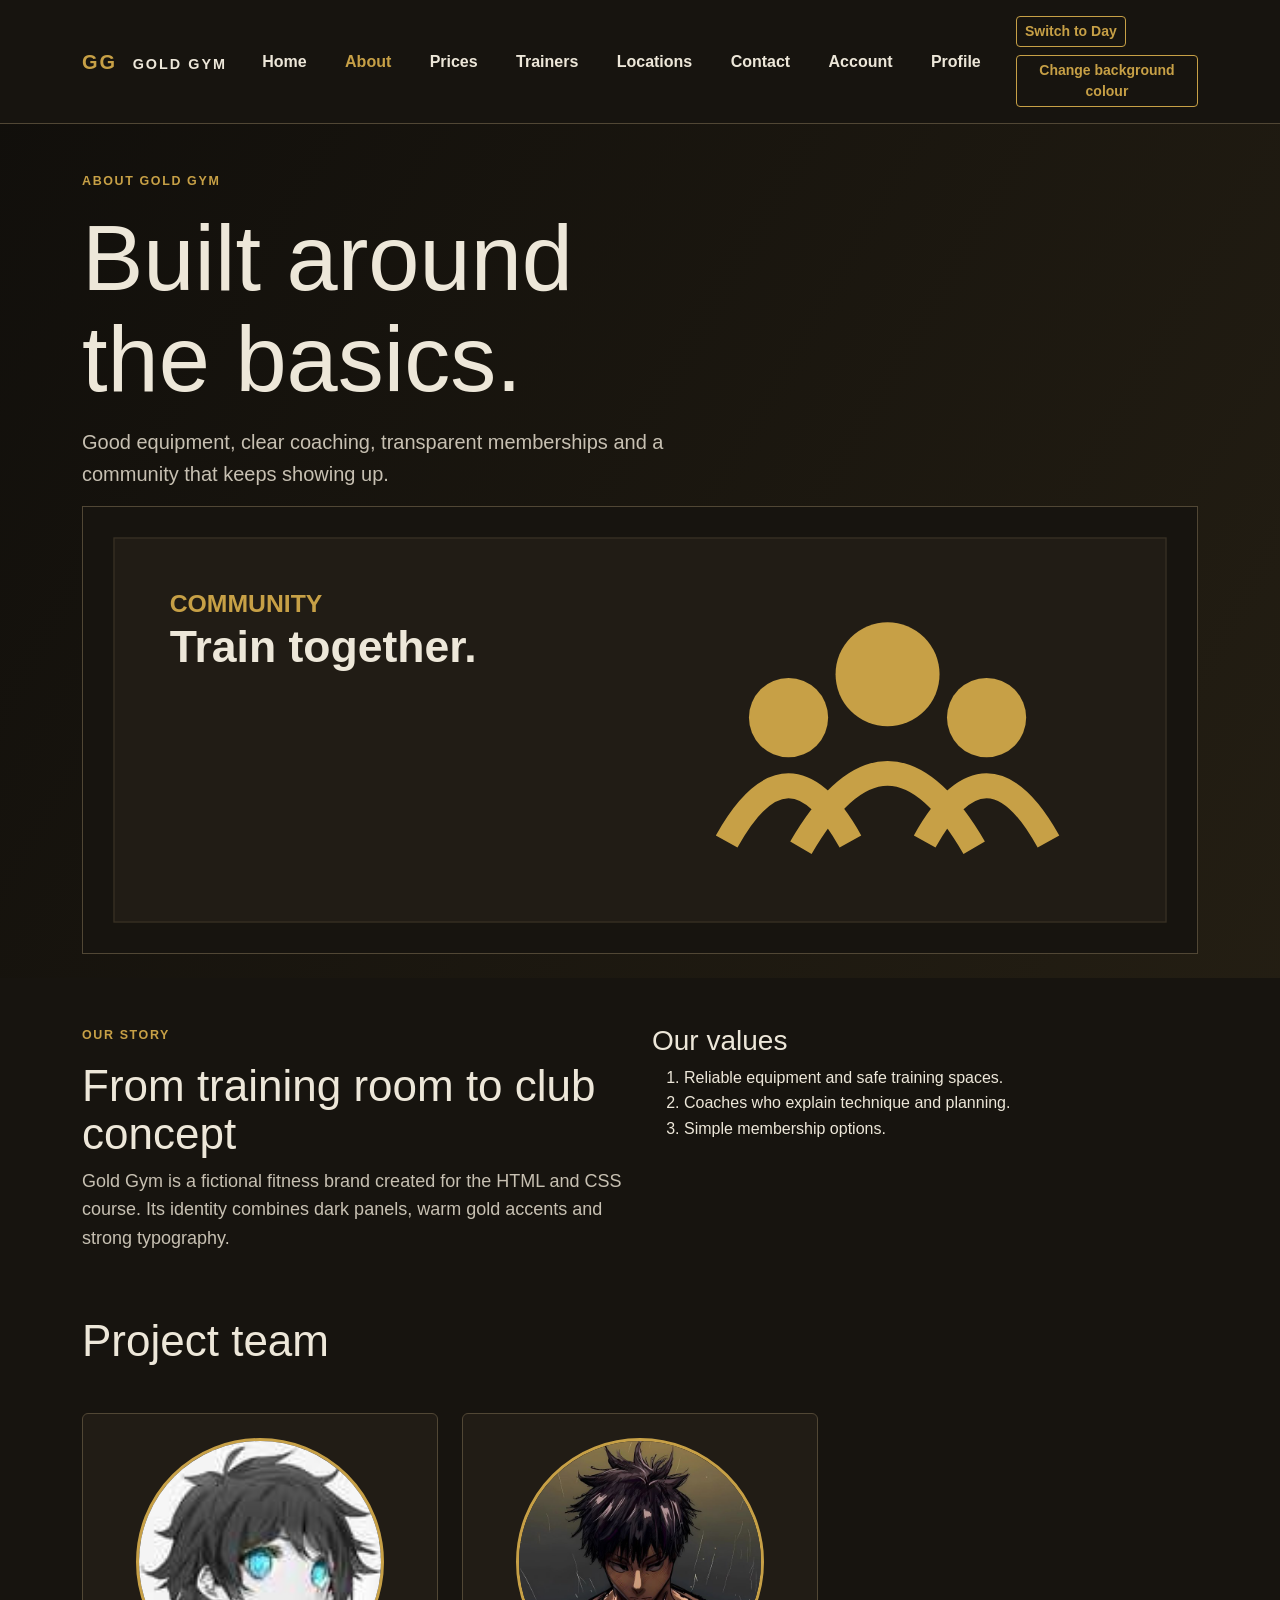
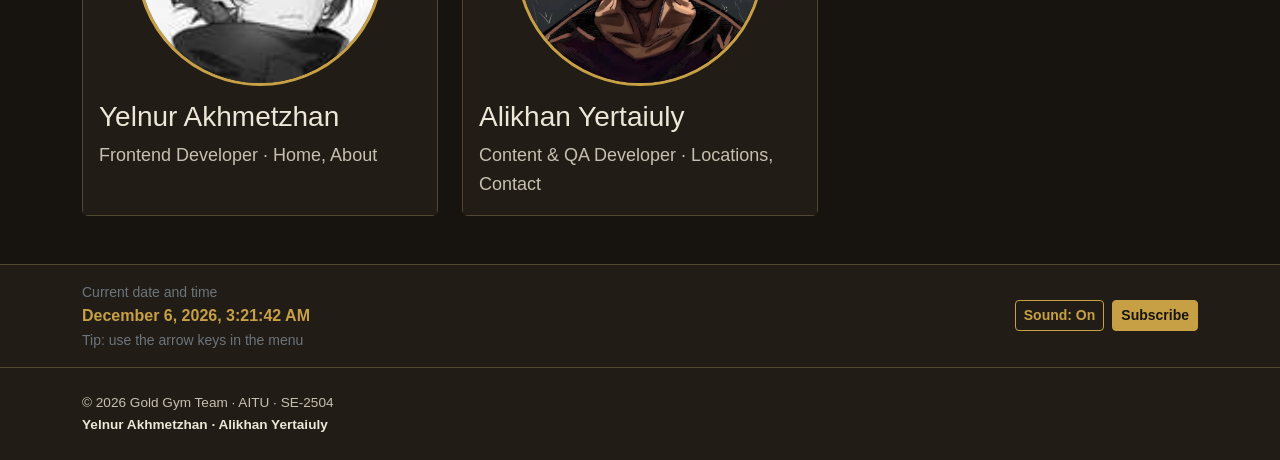
==== commit 5273d6ac: "Move theme controls into navbar and refine light theme" ====
--- a/about.html
+++ b/about.html
@@ -44,10 +44,7 @@
               <li class="nav-item"><a class="nav-link fw-bold px-lg-3" href="contact.html">Contact</a></li>
               <li class="nav-item"><a class="nav-link fw-bold px-lg-3" href="auth.html">Account</a></li>
               <li class="nav-item"><a class="nav-link fw-bold px-lg-3" href="profile.html">Profile</a></li>
-            </ul>
-          </div>
-        </div>
-      </nav>
+            </ul><div class="nav-tools ms-lg-3 d-flex flex-wrap gap-2" aria-label="Theme controls"><button class="btn btn-outline-warning btn-sm" id="theme-btn" type="button" aria-pressed="false">Switch to Day</button><button class="btn btn-outline-warning btn-sm" id="bg-color-btn" type="button">Change background colour</button></div></div></div></nav>
     </header>
     <main>
       <section class="hero pt-5 pb-4">
@@ -106,9 +103,9 @@
       <div class="container d-flex flex-wrap align-items-center justify-content-between gap-3">
         <div><span class="text-secondary small d-block">Current date and time</span><time id="datetime">Loading…</time><span class="text-secondary small d-block">Tip: use the arrow keys in the menu</span></div>
         <div class="d-flex flex-wrap gap-2">
-          <button class="btn btn-outline-warning btn-sm" id="theme-btn" type="button" aria-pressed="false">Switch to Day</button>
+          
           <button class="btn btn-outline-warning btn-sm" id="sound-btn" type="button" aria-pressed="true">Sound: On</button>
-          <button class="btn btn-outline-warning btn-sm" id="bg-color-btn" type="button">Change background colour</button>
+          
           <button class="btn btn-warning btn-sm" type="button" data-open-popup>Subscribe</button>
         </div>
       </div>
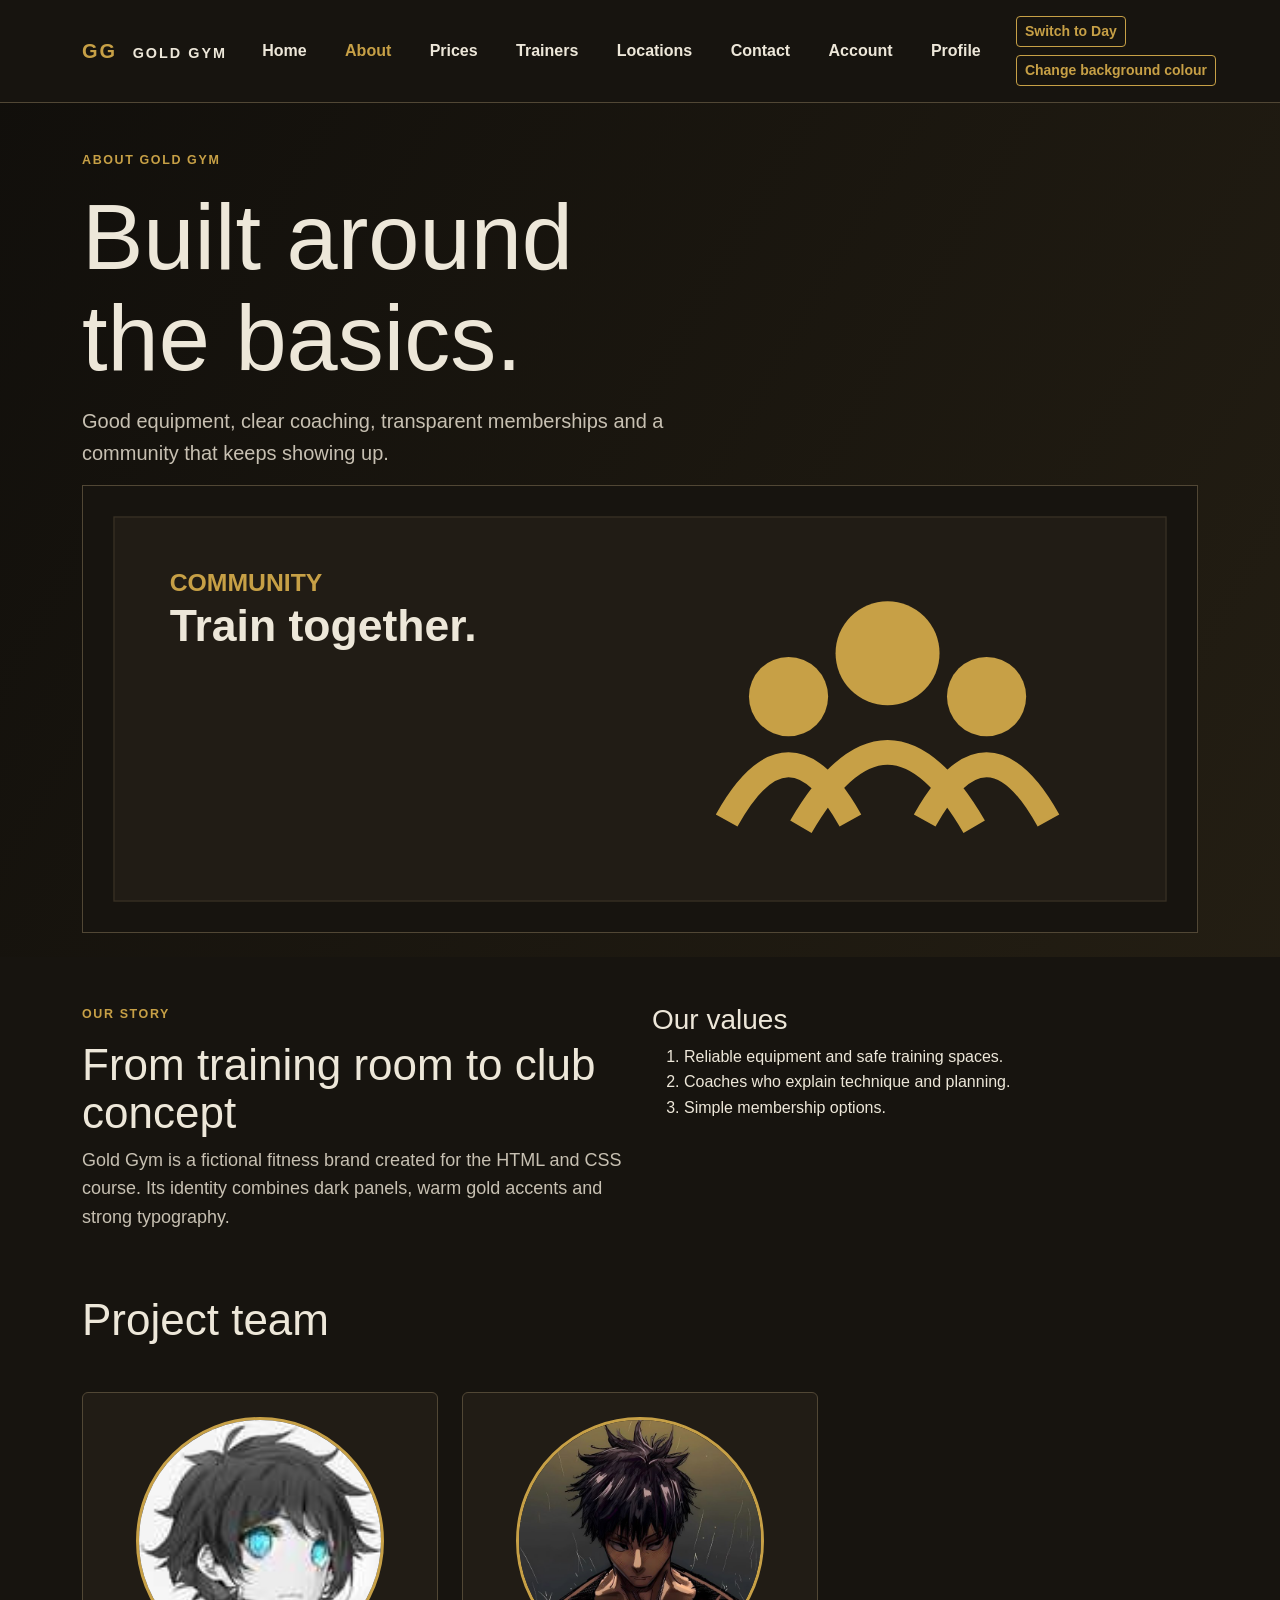
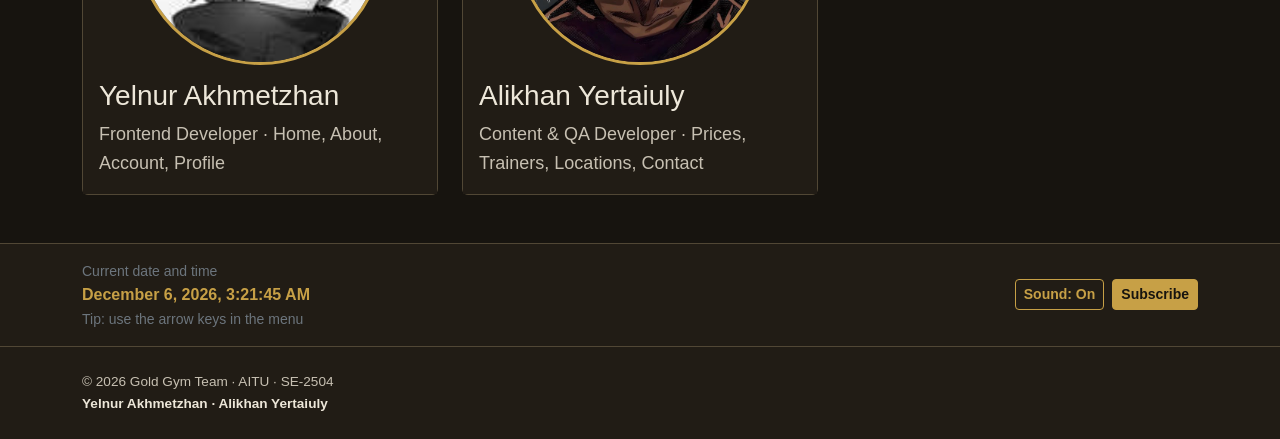
==== commit 7b5fe349: "Update team page assignments" ====
--- a/about.html
+++ b/about.html
@@ -83,7 +83,7 @@
               <img src="images/yelnur.jpg" class="card-img-top round mt-4 mx-auto" alt="Yelnur Akhmetzhan" />
               <div class="card-body">
                 <h3 class="card-title">Yelnur Akhmetzhan</h3>
-                <p class="card-text">Frontend Developer · Home, About</p>
+                <p class="card-text">Frontend Developer · Home, About, Account, Profile</p>
               </div>
             </article>
           </div>
@@ -92,7 +92,7 @@
               <img src="images/alikhan.jpg" class="card-img-top round mt-4 mx-auto" alt="Alikhan Yertaiuly" />
               <div class="card-body">
                 <h3 class="card-title">Alikhan Yertaiuly</h3>
-                <p class="card-text">Content & QA Developer · Locations, Contact</p>
+                <p class="card-text">Content & QA Developer · Prices, Trainers, Locations, Contact</p>
               </div>
             </article>
           </div>
--- a/css/styles.css
+++ b/css/styles.css
@@ -56,6 +56,12 @@
 .navbar .nav-link.active,
 .navbar .nav-link:hover {
   color: var(--gold);
+}
+.nav-tools {
+  align-items: center;
+}
+.nav-tools .btn {
+  white-space: nowrap;
 }
 .hero {
   background: linear-gradient(120deg, #17140f, #241e14);
@@ -378,16 +384,46 @@
   background-color: var(--bg) !important; /* wins over the colour set by background.js */
 }
 body.theme-day .site-header {
-  background: #17140ff2;
+  background: #e8ddc7 !important;
+  border-bottom-color: #c7b78f;
+}
+body.theme-day .site-header .navbar.bg-dark {
+  background-color: #e8ddc7 !important;
+  --bs-navbar-color: #3e3423;
+  --bs-navbar-hover-color: #76591a;
+  --bs-navbar-disabled-color: #82775f;
+  --bs-navbar-active-color: #76591a;
+  --bs-navbar-brand-color: #76591a;
+  --bs-navbar-brand-hover-color: #5b4517;
 }
 body.theme-day .logo,
 body.theme-day .navbar .nav-link.active,
 body.theme-day .navbar .nav-link:hover {
-  color: #c7a046;
+  color: #76591a;
 }
 body.theme-day .logo span,
 body.theme-day .navbar .nav-link {
-  color: #ede7d9;
+  color: #3e3423;
+}
+body.theme-day .navbar .nav-link:hover {
+  color: #76591a;
+}
+body.theme-day .navbar-toggler {
+  border-color: #9c8656;
+}
+body.theme-day .navbar-toggler-icon {
+  filter: invert(25%) sepia(18%) saturate(700%) hue-rotate(5deg);
+}
+body.theme-day .nav-tools .btn-outline-warning {
+  --bs-btn-color: #fffaf0;
+  --bs-btn-bg: #6d5319;
+  --bs-btn-border-color: #6d5319;
+  --bs-btn-hover-bg: #4f3b12;
+  --bs-btn-hover-border-color: #4f3b12;
+  --bs-btn-hover-color: #fffaf0;
+  --bs-btn-active-bg: #4f3b12;
+  --bs-btn-active-border-color: #4f3b12;
+  --bs-btn-active-color: #fffaf0;
 }
 body.theme-day .hero {
   background: linear-gradient(120deg, #fffaf0, #efe4c7);
@@ -786,6 +822,12 @@
   *::after {
     animation-duration: 0.01ms !important;
     transition-duration: 0.01ms !important;
+  }
+}
+@media (max-width: 991.98px) {
+  .nav-tools {
+    margin-top: 0.75rem;
+    padding-bottom: 0.25rem;
   }
 }
 
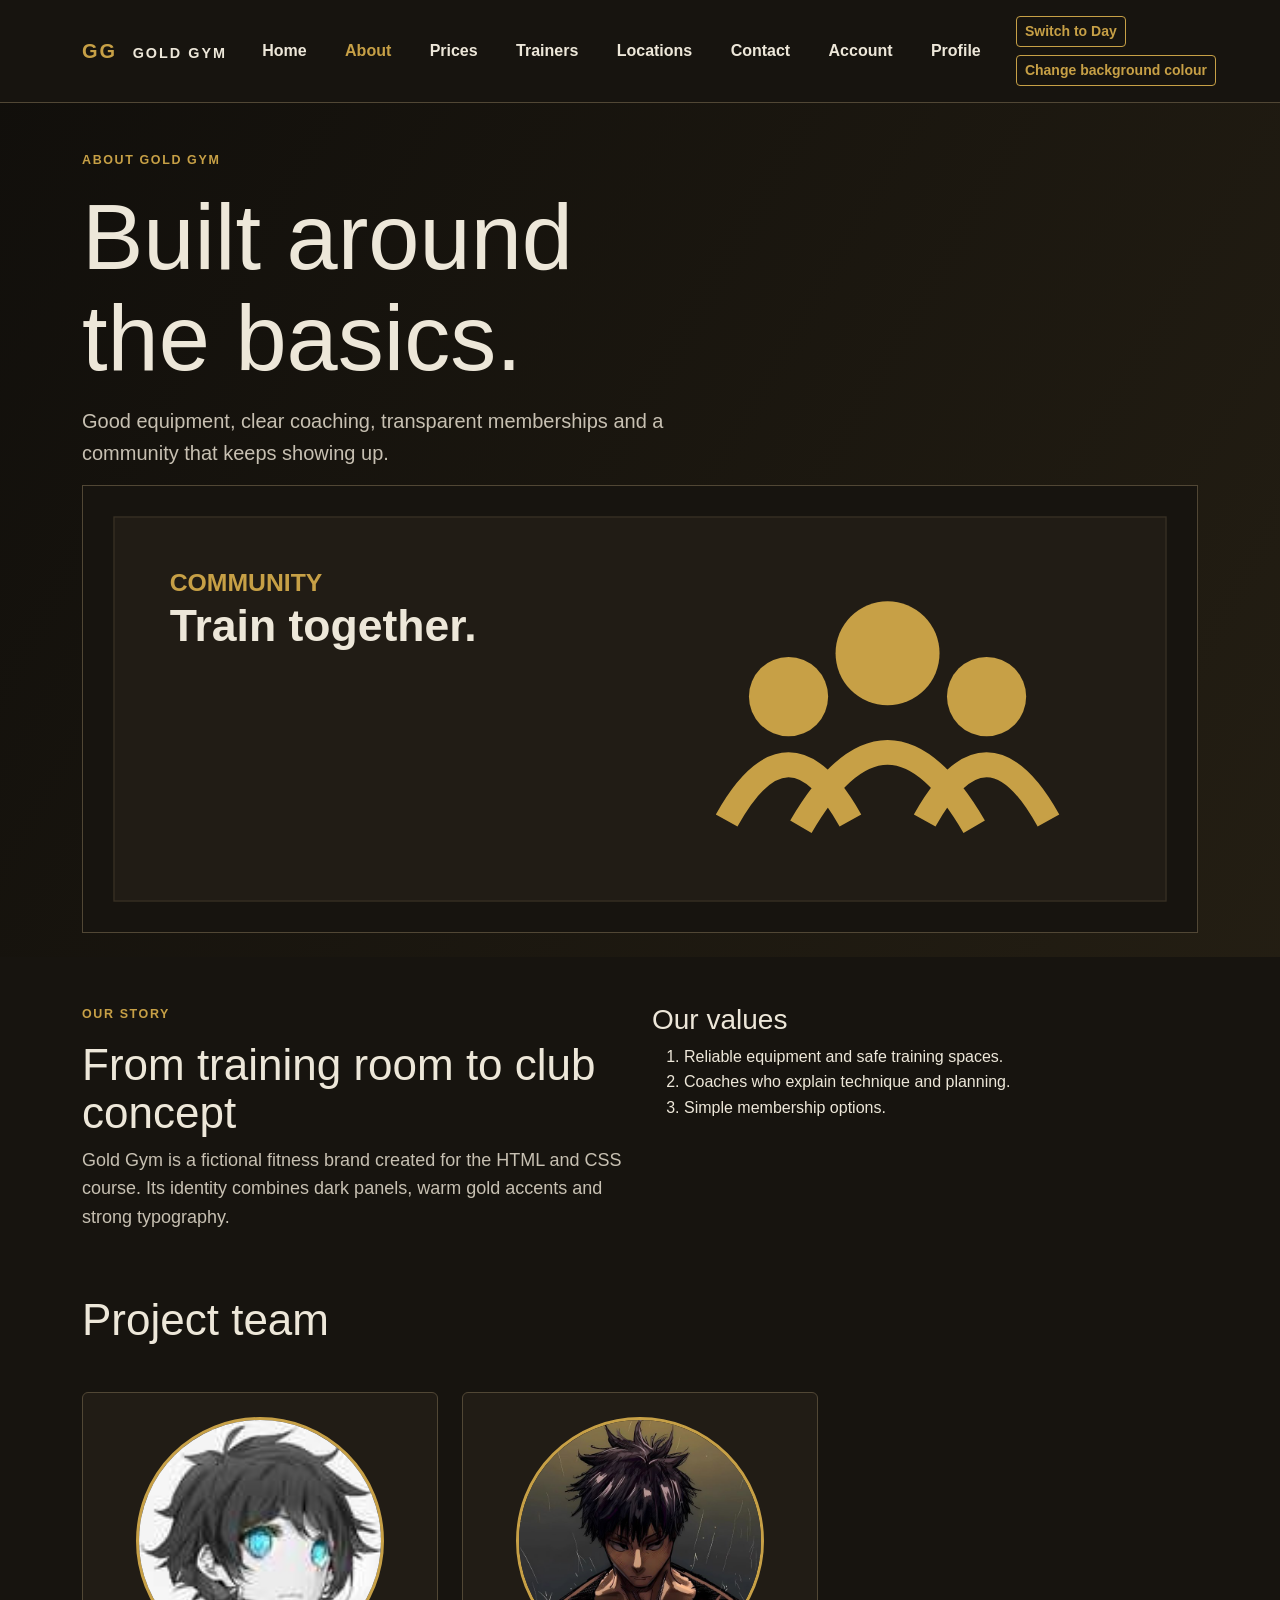
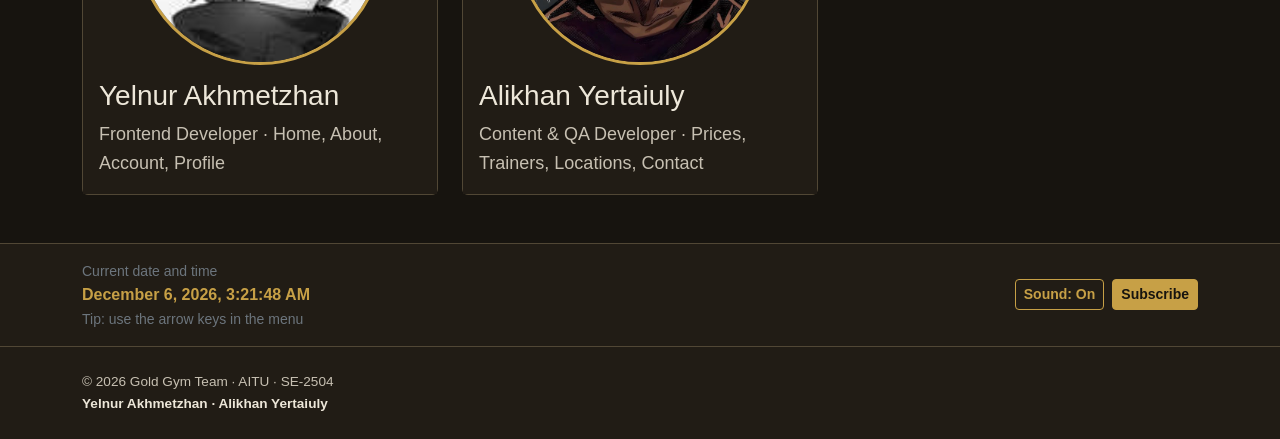
==== commit 93ed040c: "Make theme background switching reliable" ====
--- a/about.html
+++ b/about.html
@@ -139,9 +139,9 @@
     <script src="js/validation.js"></script>
     <script src="js/accordion.js"></script>
     <script src="js/popup.js"></script>
-    <script src="js/background.js"></script>
+    <script src="js/background.js?v=3"></script>
     <script src="js/datetime.js"></script>
-    <script src="js/theme.js"></script>
+    <script src="js/theme.js?v=3"></script>
     <script src="js/keyboard-nav.js"></script>
     <script src="js/vendor/jquery-3.7.1.min.js"></script>
     <script src="js/jq-core.js"></script>
--- a/css/styles.css
+++ b/css/styles.css
@@ -9,9 +9,10 @@
   --cream: #ede7d9;
   --muted: #c7c0b2;
   --line: #514735;
+  --page-background: var(--bg);
 }
 body {
-  background: var(--bg);
+  background-color: var(--page-background);
   color: var(--cream);
   font-family: Arial, Helvetica, sans-serif;
   line-height: 1.6;
@@ -381,7 +382,7 @@
   --line: #d6c9aa;
   --bs-link-color-rgb: 138, 106, 28;
   --bs-link-hover-color-rgb: 90, 68, 10;
-  background-color: var(--bg) !important; /* wins over the colour set by background.js */
+  background-color: var(--page-background, var(--bg)) !important;
 }
 body.theme-day .site-header {
   background: #e8ddc7 !important;
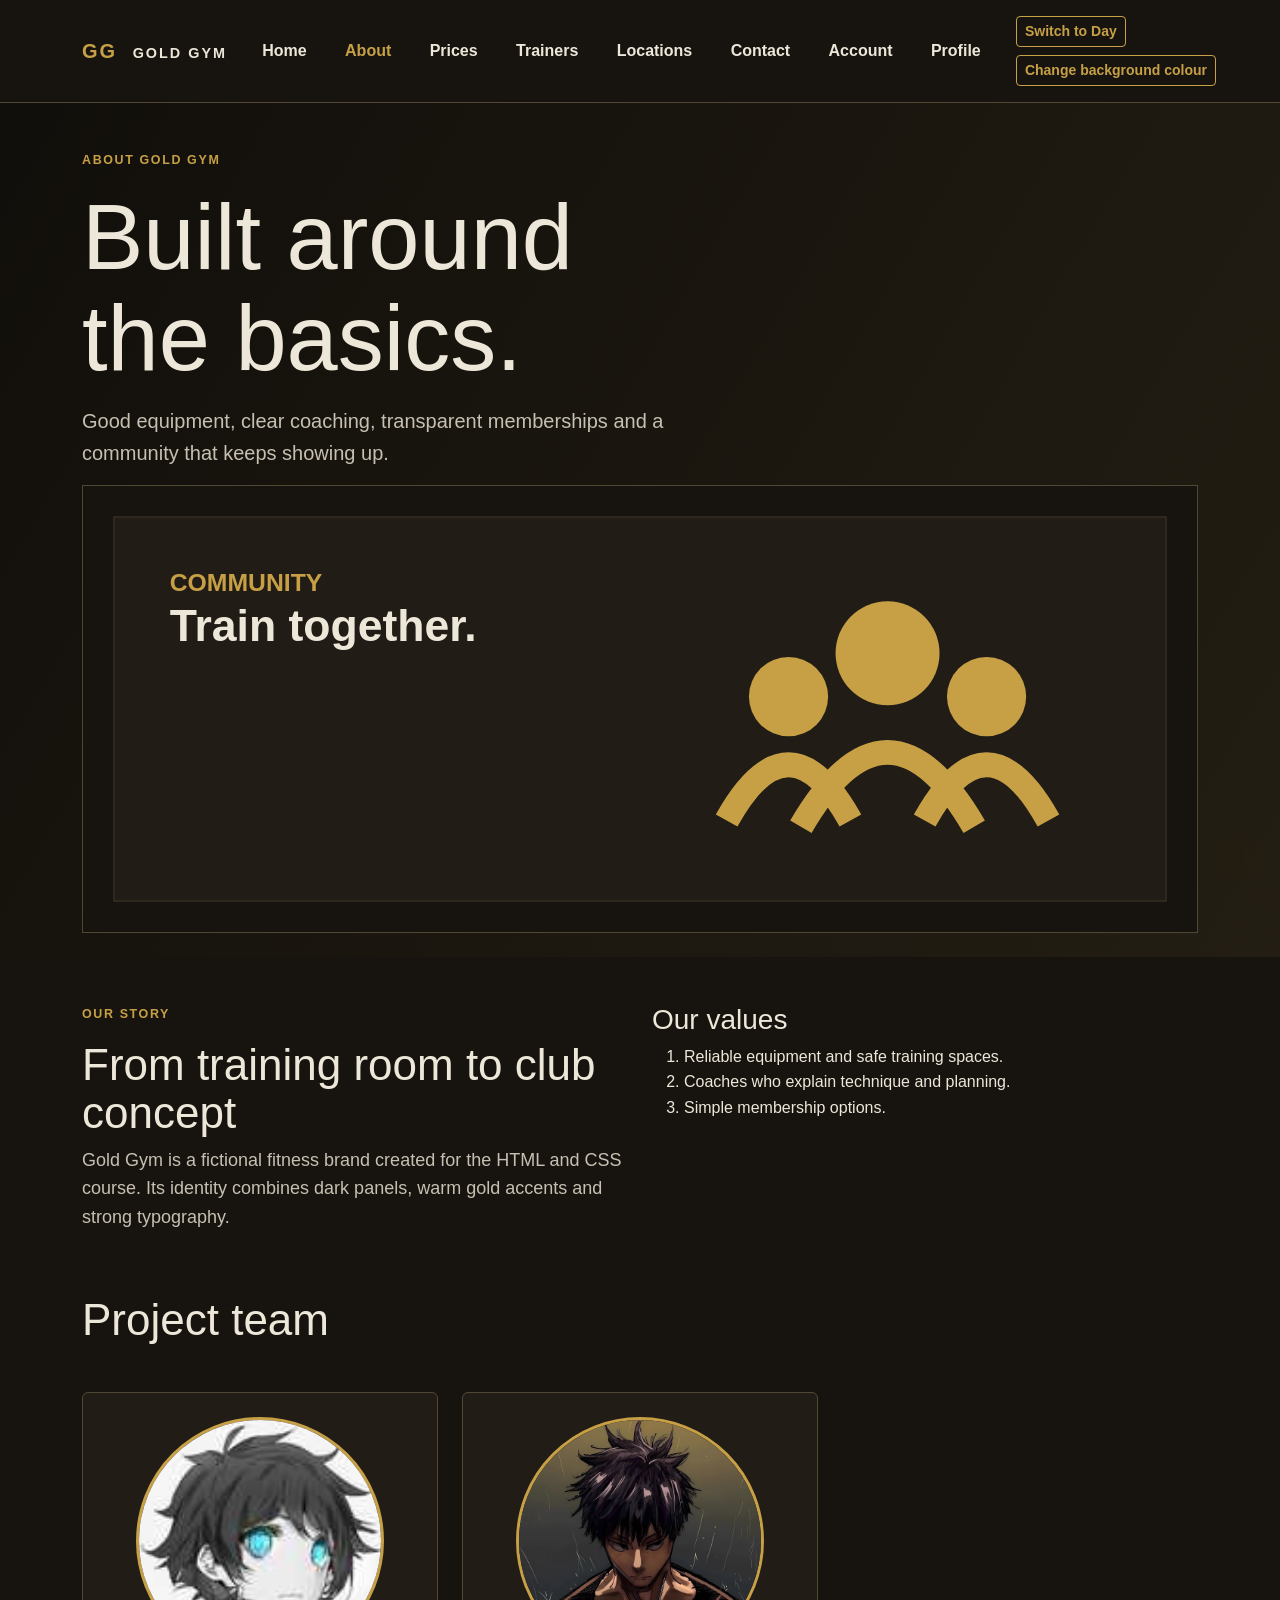
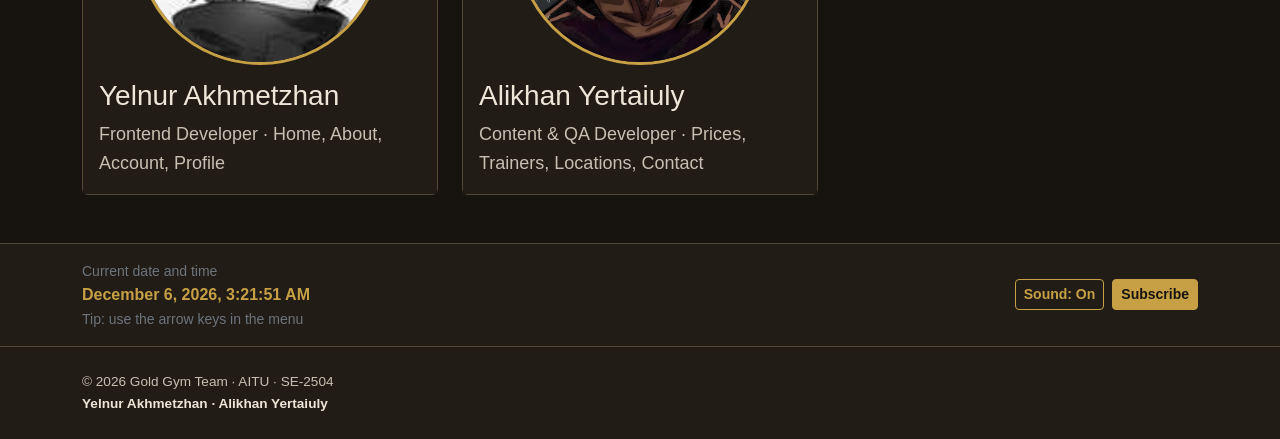
==== commit 23e95a10: "Fix background color button handler" ====
--- a/about.html
+++ b/about.html
@@ -139,7 +139,7 @@
     <script src="js/validation.js"></script>
     <script src="js/accordion.js"></script>
     <script src="js/popup.js"></script>
-    <script src="js/background.js?v=3"></script>
+    <script src="js/background.js?v=4"></script>
     <script src="js/datetime.js"></script>
     <script src="js/theme.js?v=3"></script>
     <script src="js/keyboard-nav.js"></script>
